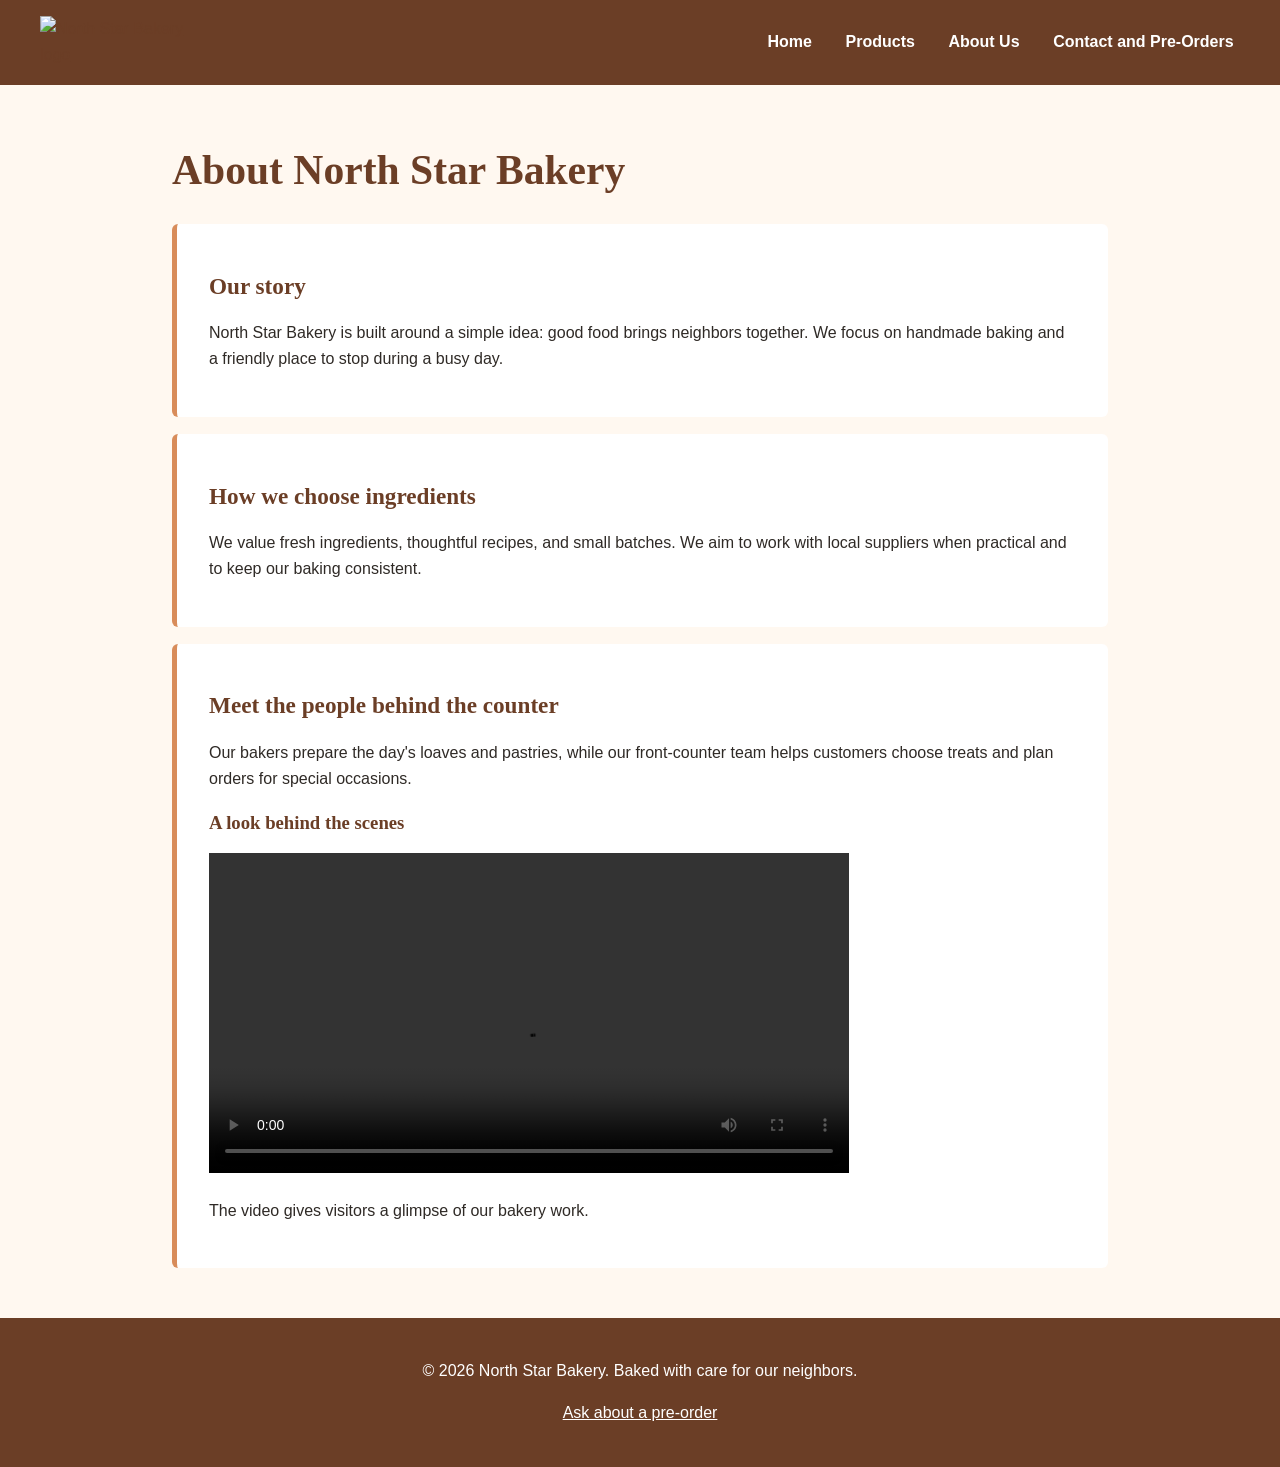
==== about.html @ f8b326cf "Add files via upload" ====
<!DOCTYPE html>
<html lang="en">
<head>
  <meta charset="UTF-8">
  <meta name="viewport" content="width=device-width, initial-scale=1.0">
  <title>About Us | North Star Bakery</title>
  <link rel="stylesheet" href="styles.css">
</head>
<body>
  <header>
    <a href="index.html"><img src="media/bakery-logo.png" alt="North Star Bakery logo" width="160"></a>
    <nav aria-label="Main navigation">
      <ul>
        <li><a href="index.html">Home</a></li>
        <li><a href="products.html">Products</a></li>
        <li><a href="about.html">About Us</a></li>
        <li><a href="contact.html">Contact and Pre-Orders</a></li>
      </ul>
    </nav>
  </header>
  <main>
    <h1>About North Star Bakery</h1>
    <section aria-labelledby="story-heading">
      <h2 id="story-heading">Our story</h2>
      <p>North Star Bakery is built around a simple idea: good food brings neighbors together. We focus on handmade baking and a friendly place to stop during a busy day.</p>
    </section>
    <section aria-labelledby="sourcing-heading">
      <h2 id="sourcing-heading">How we choose ingredients</h2>
      <p>We value fresh ingredients, thoughtful recipes, and small batches. We aim to work with local suppliers when practical and to keep our baking consistent.</p>
    </section>
    <section aria-labelledby="team-heading">
      <h2 id="team-heading">Meet the people behind the counter</h2>
      <p>Our bakers prepare the day's loaves and pastries, while our front-counter team helps customers choose treats and plan orders for special occasions.</p>
      <h3>A look behind the scenes</h3>
      <video controls width="640" preload="metadata">
        <source src="media/bakery-behind-scenes.mp4" type="video/mp4">
        Your browser does not support HTML video. Please contact the bakery to learn more about our baking process.
      </video>
      <p>The video gives visitors a glimpse of our bakery work.</p>
    </section>
  </main>
  <footer>
    <p>&copy; 2026 North Star Bakery. Baked with care for our neighbors.</p>
    <p><a href="contact.html">Ask about a pre-order</a></p>
  </footer>
</body>
</html>
---- styles.css ----
/* North Star Bakery — mobile-first visual design */
:root { --cream:#FFF8F0; --brown:#6B3E26; --peach:#D88C5A; --charcoal:#2F2A26; }
* { box-sizing:border-box; }
body { margin:0; background:var(--cream); color:var(--charcoal); font:1rem/1.65 Arial,Helvetica,sans-serif; }
header { background:var(--brown); padding:1rem; display:flex; flex-direction:column; align-items:center; gap:.7rem; }
header img { max-width:150px; height:auto; }
nav ul { display:flex; flex-wrap:wrap; justify-content:center; list-style:none; gap:.35rem 1rem; margin:0; padding:0; }
nav a { color:#fff; font-weight:bold; text-decoration:none; padding:.4rem; display:inline-block; }
nav a:hover, nav a:focus-visible { text-decoration:underline; outline-offset:4px; }
main { max-width:1000px; margin:auto; padding:1.25rem; }
h1,h2,h3 { font-family:Georgia,'Times New Roman',serif; color:var(--brown); line-height:1.25; }
h1 { font-size:2rem; } h2 { font-size:1.45rem; }
section { background:#fff; padding:1.25rem; margin:1.1rem 0; border-left:5px solid var(--peach); border-radius:6px; }
img,video { max-width:100%; height:auto; } figure { margin:1rem 0; } figcaption { font-style:italic; }
a { color:var(--brown); } a:hover { text-decoration-thickness:2px; }
fieldset { border:1px solid var(--brown); margin:1rem 0; padding:1rem; }
legend { font-weight:bold; color:var(--brown); }
label { display:block; font-weight:bold; }
input,select,textarea { display:block; width:100%; max-width:600px; padding:.65rem; border:1px solid #6B3E26; border-radius:4px; font:inherit; }
button { padding:.75rem 1.1rem; background:var(--brown); color:white; border:0; border-radius:4px; font:inherit; font-weight:bold; cursor:pointer; }
button:hover { background:var(--charcoal); }
footer { text-align:center; padding:1.5rem; background:var(--brown); color:#fff; }
footer a { color:#fff; }
@media (min-width:760px) {
 header { flex-direction:row; justify-content:space-between; padding:1rem 2.5rem; }
 main { padding:2rem; }
 h1 { font-size:2.6rem; }
 section { padding:1.75rem 2rem; }
 nav ul { gap:1.3rem; }
}
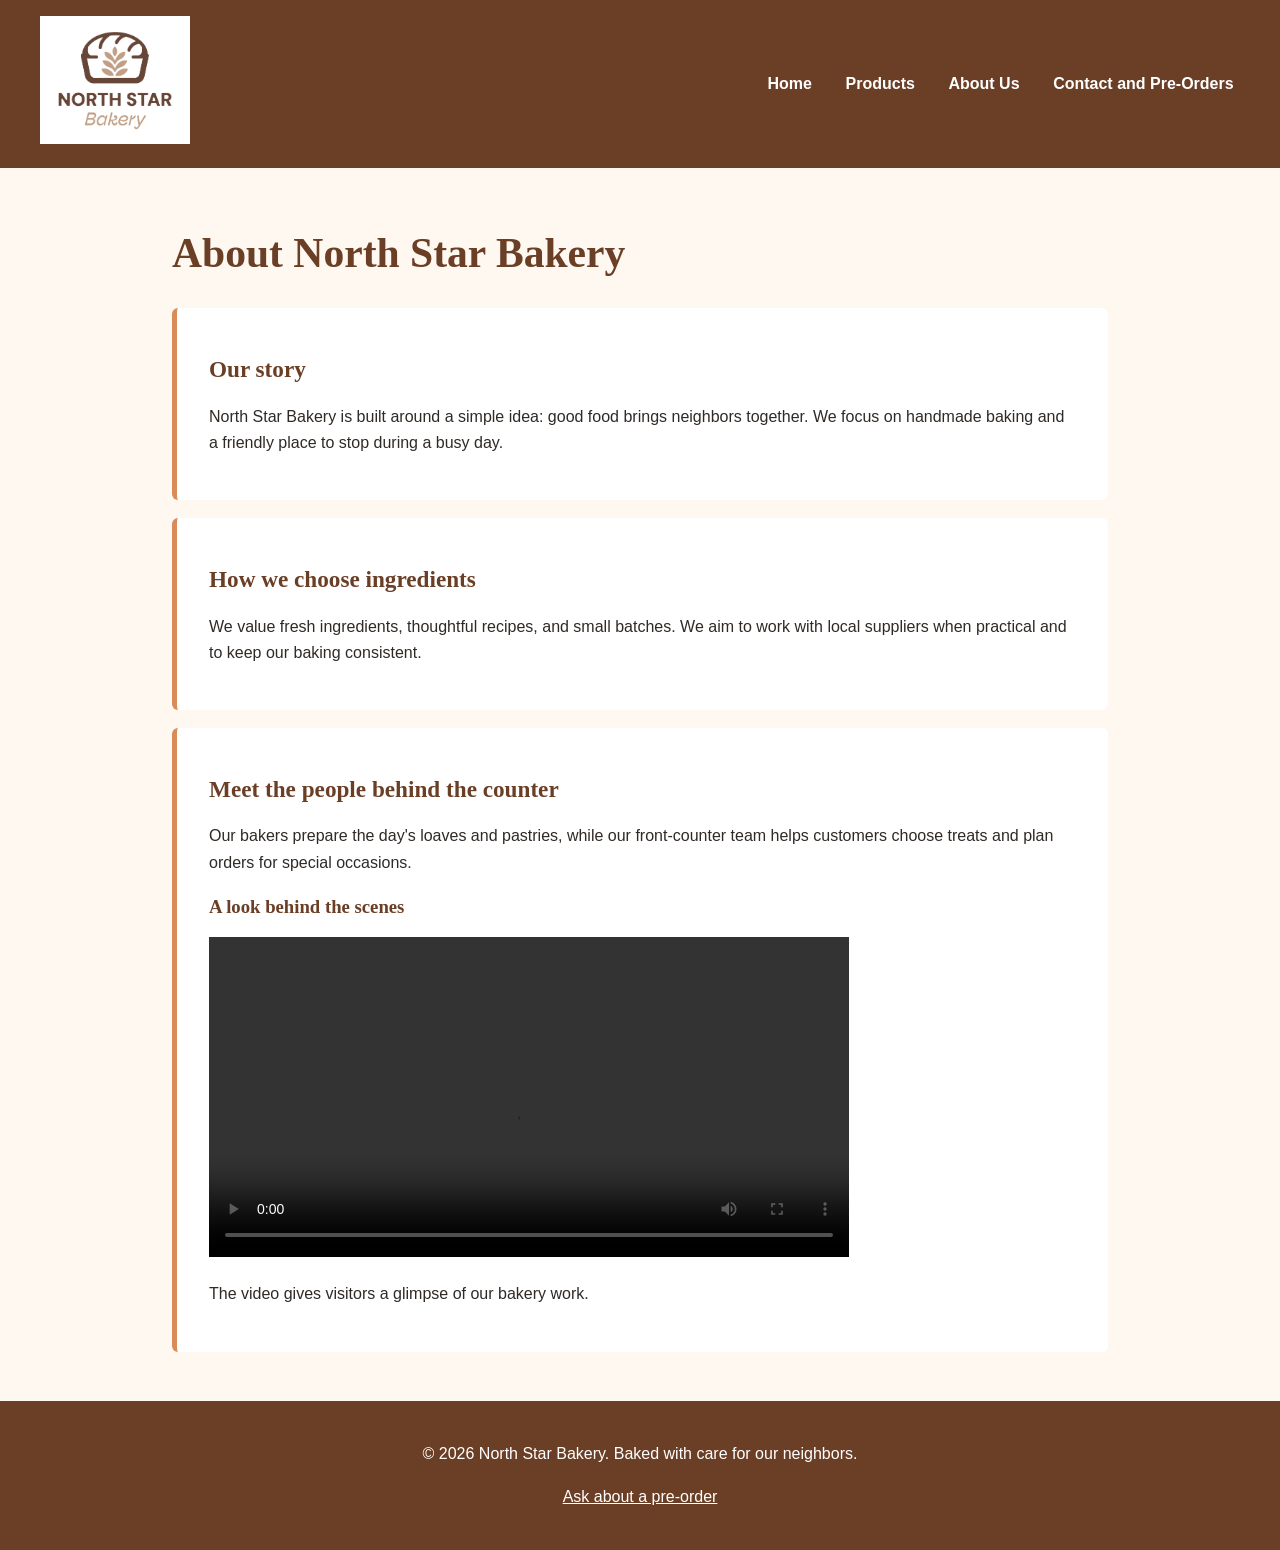
==== commit a21ebb83: "Add files via upload" ====
--- a/about.html
+++ b/about.html
@@ -5,6 +5,7 @@
   <meta name="viewport" content="width=device-width, initial-scale=1.0">
   <title>About Us | North Star Bakery</title>
   <link rel="stylesheet" href="styles.css">
+<script src="script.js" defer></script>
 </head>
 <body>
   <header>
--- a/styles.css
+++ b/styles.css
@@ -28,3 +28,13 @@
  section { padding:1.75rem 2rem; }
  nav ul { gap:1.3rem; }
 }
+
+/* Touchstone 4: interactive features and form feedback */
+.favorites-panel{margin-top:1.5rem;padding:1rem;border:2px solid #9b5b2b;border-radius:12px;background:#fff7ed}
+.favorite-options{display:flex;flex-wrap:wrap;gap:.75rem;margin:1rem 0}
+.favorite-choice{padding:.65rem .9rem;background:#fff;border:1px solid #a67a54;border-radius:8px;display:flex;align-items:center;gap:.5rem;cursor:pointer}
+.favorite-choice:has(input:checked){background:#fce1bd;border:2px solid #79421d}
+.field-error{display:block;color:#a32222;font-size:.92rem;font-weight:600;margin-top:.25rem}
+[aria-invalid="true"]{outline:2px solid #a32222}
+.status-message{font-weight:600;margin-top:.7rem}
+@media(max-width:600px){.favorite-options{flex-direction:column}}
